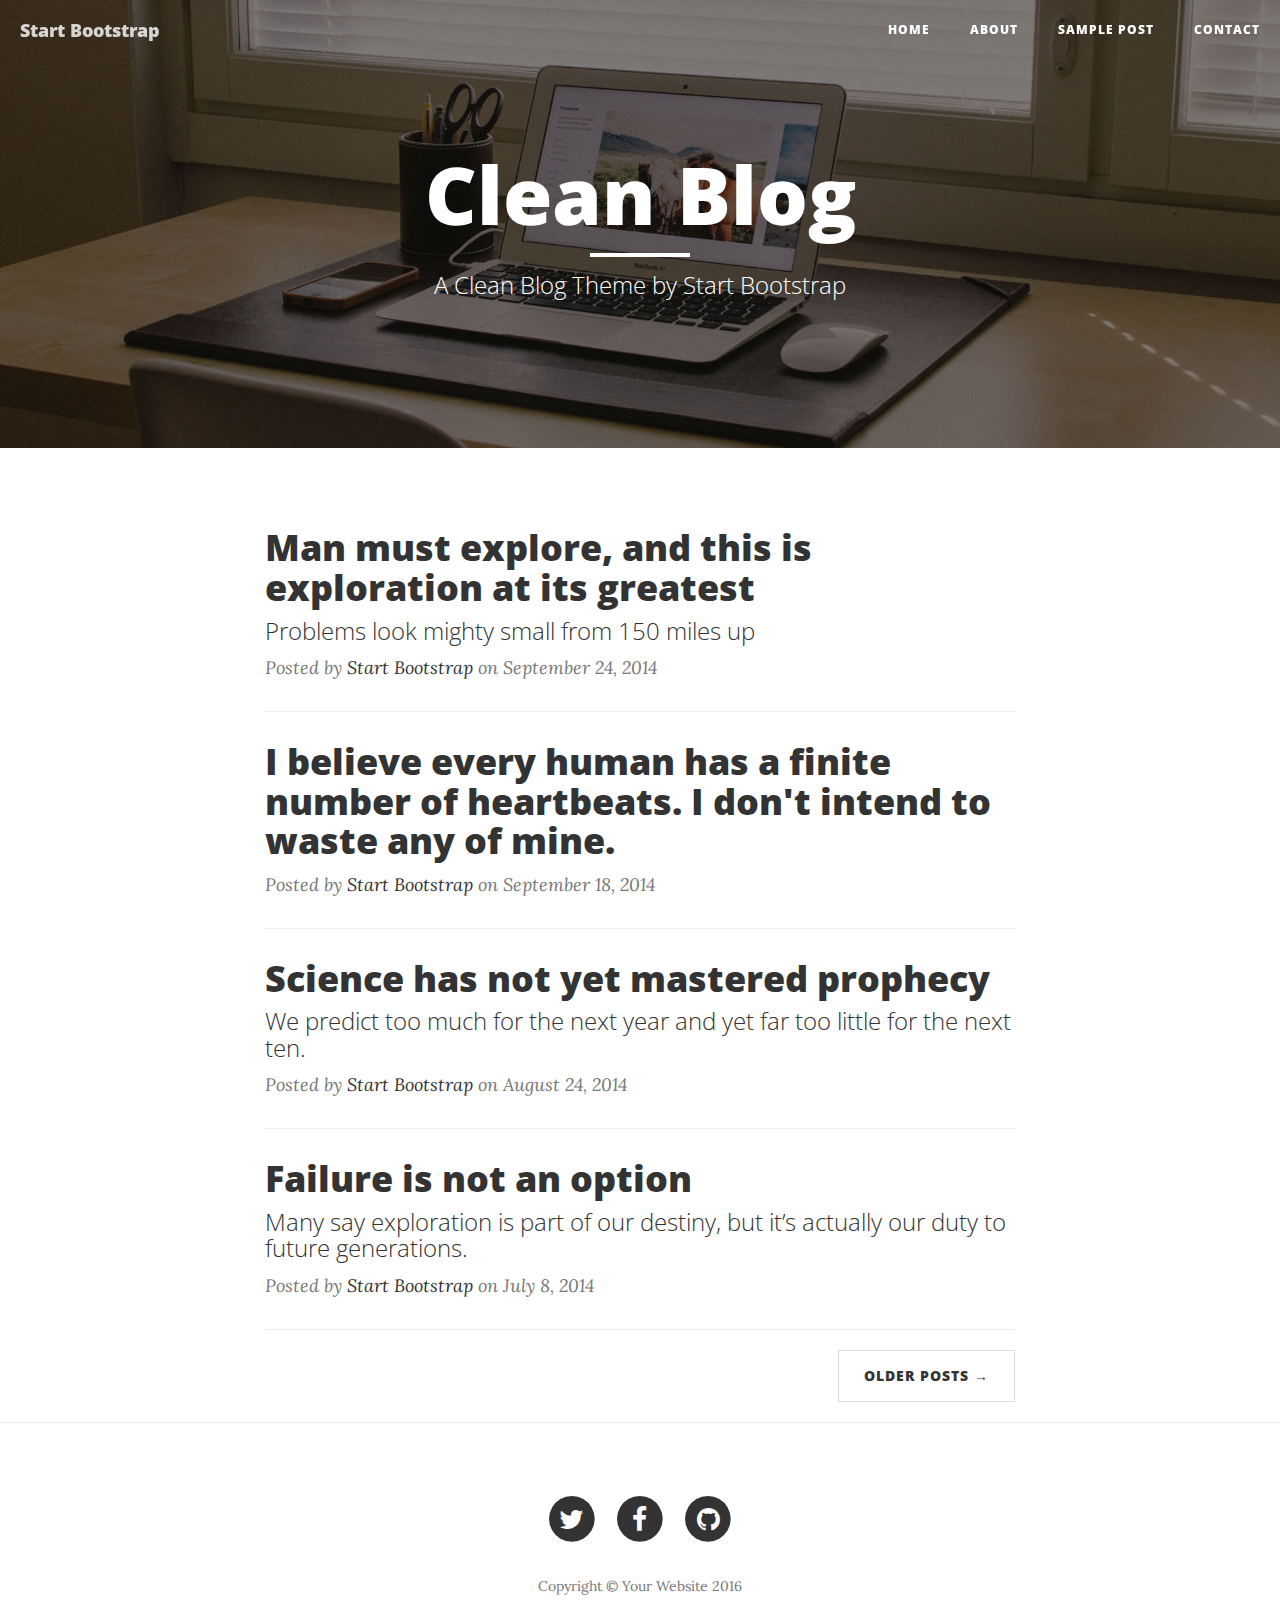
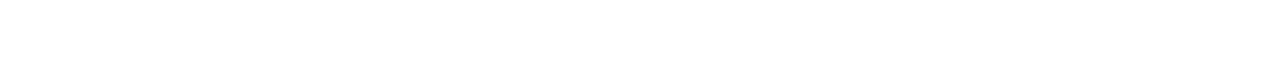
==== index.html @ 4ae61da8 "Template" ====
<!DOCTYPE html>
<html lang="en">

<head>

    <meta charset="utf-8">
    <meta http-equiv="X-UA-Compatible" content="IE=edge">
    <meta name="viewport" content="width=device-width, initial-scale=1">
    <meta name="description" content="">
    <meta name="author" content="">

    <title>Clean Blog</title>

    <!-- Bootstrap Core CSS -->
    <link href="vendor/bootstrap/css/bootstrap.min.css" rel="stylesheet">

    <!-- Theme CSS -->
    <link href="css/clean-blog.min.css" rel="stylesheet">

    <!-- Custom Fonts -->
    <link href="vendor/font-awesome/css/font-awesome.min.css" rel="stylesheet" type="text/css">
    <link href='https://fonts.googleapis.com/css?family=Lora:400,700,400italic,700italic' rel='stylesheet' type='text/css'>
    <link href='https://fonts.googleapis.com/css?family=Open+Sans:300italic,400italic,600italic,700italic,800italic,400,300,600,700,800' rel='stylesheet' type='text/css'>

    <!-- HTML5 Shim and Respond.js IE8 support of HTML5 elements and media queries -->
    <!-- WARNING: Respond.js doesn't work if you view the page via file:// -->
    <!--[if lt IE 9]>
        <script src="https://oss.maxcdn.com/libs/html5shiv/3.7.0/html5shiv.js"></script>
        <script src="https://oss.maxcdn.com/libs/respond.js/1.4.2/respond.min.js"></script>
    <![endif]-->

</head>

<body>

    <!-- Navigation -->
    <nav class="navbar navbar-default navbar-custom navbar-fixed-top">
        <div class="container-fluid">
            <!-- Brand and toggle get grouped for better mobile display -->
            <div class="navbar-header page-scroll">
                <button type="button" class="navbar-toggle" data-toggle="collapse" data-target="#bs-example-navbar-collapse-1">
                    <span class="sr-only">Toggle navigation</span>
                    Menu <i class="fa fa-bars"></i>
                </button>
                <a class="navbar-brand" href="index.html">Start Bootstrap</a>
            </div>

            <!-- Collect the nav links, forms, and other content for toggling -->
            <div class="collapse navbar-collapse" id="bs-example-navbar-collapse-1">
                <ul class="nav navbar-nav navbar-right">
                    <li>
                        <a href="index.html">Home</a>
                    </li>
                    <li>
                        <a href="about.html">About</a>
                    </li>
                    <li>
                        <a href="post.html">Sample Post</a>
                    </li>
                    <li>
                        <a href="contact.html">Contact</a>
                    </li>
                </ul>
            </div>
            <!-- /.navbar-collapse -->
        </div>
        <!-- /.container -->
    </nav>

    <!-- Page Header -->
    <!-- Set your background image for this header on the line below. -->
    <header class="intro-header" style="background-image: url('img/home-bg.jpg')">
        <div class="container">
            <div class="row">
                <div class="col-lg-8 col-lg-offset-2 col-md-10 col-md-offset-1">
                    <div class="site-heading">
                        <h1>Clean Blog</h1>
                        <hr class="small">
                        <span class="subheading">A Clean Blog Theme by Start Bootstrap</span>
                    </div>
                </div>
            </div>
        </div>
    </header>

    <!-- Main Content -->
    <div class="container">
        <div class="row">
            <div class="col-lg-8 col-lg-offset-2 col-md-10 col-md-offset-1">
                <div class="post-preview">
                    <a href="post.html">
                        <h2 class="post-title">
                            Man must explore, and this is exploration at its greatest
                        </h2>
                        <h3 class="post-subtitle">
                            Problems look mighty small from 150 miles up
                        </h3>
                    </a>
                    <p class="post-meta">Posted by <a href="#">Start Bootstrap</a> on September 24, 2014</p>
                </div>
                <hr>
                <div class="post-preview">
                    <a href="post.html">
                        <h2 class="post-title">
                            I believe every human has a finite number of heartbeats. I don't intend to waste any of mine.
                        </h2>
                    </a>
                    <p class="post-meta">Posted by <a href="#">Start Bootstrap</a> on September 18, 2014</p>
                </div>
                <hr>
                <div class="post-preview">
                    <a href="post.html">
                        <h2 class="post-title">
                            Science has not yet mastered prophecy
                        </h2>
                        <h3 class="post-subtitle">
                            We predict too much for the next year and yet far too little for the next ten.
                        </h3>
                    </a>
                    <p class="post-meta">Posted by <a href="#">Start Bootstrap</a> on August 24, 2014</p>
                </div>
                <hr>
                <div class="post-preview">
                    <a href="post.html">
                        <h2 class="post-title">
                            Failure is not an option
                        </h2>
                        <h3 class="post-subtitle">
                            Many say exploration is part of our destiny, but it’s actually our duty to future generations.
                        </h3>
                    </a>
                    <p class="post-meta">Posted by <a href="#">Start Bootstrap</a> on July 8, 2014</p>
                </div>
                <hr>
                <!-- Pager -->
                <ul class="pager">
                    <li class="next">
                        <a href="#">Older Posts &rarr;</a>
                    </li>
                </ul>
            </div>
        </div>
    </div>

    <hr>

    <!-- Footer -->
    <footer>
        <div class="container">
            <div class="row">
                <div class="col-lg-8 col-lg-offset-2 col-md-10 col-md-offset-1">
                    <ul class="list-inline text-center">
                        <li>
                            <a href="#">
                                <span class="fa-stack fa-lg">
                                    <i class="fa fa-circle fa-stack-2x"></i>
                                    <i class="fa fa-twitter fa-stack-1x fa-inverse"></i>
                                </span>
                            </a>
                        </li>
                        <li>
                            <a href="#">
                                <span class="fa-stack fa-lg">
                                    <i class="fa fa-circle fa-stack-2x"></i>
                                    <i class="fa fa-facebook fa-stack-1x fa-inverse"></i>
                                </span>
                            </a>
                        </li>
                        <li>
                            <a href="#">
                                <span class="fa-stack fa-lg">
                                    <i class="fa fa-circle fa-stack-2x"></i>
                                    <i class="fa fa-github fa-stack-1x fa-inverse"></i>
                                </span>
                            </a>
                        </li>
                    </ul>
                    <p class="copyright text-muted">Copyright &copy; Your Website 2016</p>
                </div>
            </div>
        </div>
    </footer>

    <!-- jQuery -->
    <script src="vendor/jquery/jquery.min.js"></script>

    <!-- Bootstrap Core JavaScript -->
    <script src="vendor/bootstrap/js/bootstrap.min.js"></script>

    <!-- Contact Form JavaScript -->
    <script src="js/jqBootstrapValidation.js"></script>
    <script src="js/contact_me.js"></script>

    <!-- Theme JavaScript -->
    <script src="js/clean-blog.min.js"></script>

</body>

</html>
---- css/clean-blog.min.css ----
/*!
 * Start Bootstrap - Clean Blog v3.3.7+1 (http://startbootstrap.com/template-overviews/clean-blog)
 * Copyright 2013-2016 Start Bootstrap
 * Licensed under MIT (https://github.com/BlackrockDigital/startbootstrap/blob/gh-pages/LICENSE)
 */a,body{color:#333}.navbar-custom .nav li a,.navbar-custom .navbar-brand,h1,h2,h3,h4,h5,h6{font-weight:800}.caption,.intro-header .page-heading,.intro-header .site-heading,footer .copyright{text-align:center}body{font-family:Lora,'Times New Roman',serif;font-size:20px;-webkit-tap-highlight-color:#0085A1}.intro-header .page-heading .subheading,.intro-header .post-heading .subheading,.intro-header .site-heading .subheading,.navbar-custom,h1,h2,h3,h4,h5,h6{font-family:'Open Sans','Helvetica Neue',Helvetica,Arial,sans-serif}p{line-height:1.5;margin:30px 0}p a{text-decoration:underline}a:focus,a:hover{color:#0085A1}a img:focus,a img:hover{cursor:zoom-in}blockquote{color:#777;font-style:italic}hr.small{max-width:100px;margin:15px auto;border-width:4px;border-color:#fff}.navbar-custom{position:absolute;top:0;left:0;width:100%;z-index:3}.navbar-custom .navbar-header .navbar-toggle{color:#777;font-weight:800;text-transform:uppercase;font-size:12px}.navbar-custom .nav li a{text-transform:uppercase;font-size:12px;letter-spacing:1px}@media only screen and (min-width:768px){.navbar-custom{background:0 0;border-bottom:1px solid transparent}.navbar-custom .navbar-brand{color:#fff;padding:20px}.navbar-custom .navbar-brand:focus,.navbar-custom .navbar-brand:hover{color:rgba(255,255,255,.8)}.navbar-custom .nav li a{color:#fff;padding:20px}.navbar-custom .nav li a:focus,.navbar-custom .nav li a:hover{color:rgba(255,255,255,.8)}}@media only screen and (min-width:1170px){.navbar-custom{-webkit-transition:background-color .3s;-moz-transition:background-color .3s;transition:background-color .3s;-webkit-transform:translate3d(0,0,0);-moz-transform:translate3d(0,0,0);-ms-transform:translate3d(0,0,0);-o-transform:translate3d(0,0,0);transform:translate3d(0,0,0);-webkit-backface-visibility:hidden;backface-visibility:hidden}.navbar-custom.is-fixed{position:fixed;top:-61px;background-color:rgba(255,255,255,.9);border-bottom:1px solid #f2f2f2;-webkit-transition:-webkit-transform .3s;-moz-transition:-moz-transform .3s;transition:transform .3s}.navbar-custom.is-fixed .navbar-brand{color:#333}.navbar-custom.is-fixed .navbar-brand:focus,.navbar-custom.is-fixed .navbar-brand:hover{color:#0085A1}.navbar-custom.is-fixed .nav li a{color:#333}.navbar-custom.is-fixed .nav li a:focus,.navbar-custom.is-fixed .nav li a:hover{color:#0085A1}.navbar-custom.is-visible{-webkit-transform:translate3d(0,100%,0);-moz-transform:translate3d(0,100%,0);-ms-transform:translate3d(0,100%,0);-o-transform:translate3d(0,100%,0);transform:translate3d(0,100%,0)}}.intro-header{background:center center no-repeat;-webkit-background-size:cover;-moz-background-size:cover;background-size:cover;-o-background-size:cover;margin-bottom:50px}.intro-header .page-heading,.intro-header .post-heading,.intro-header .site-heading{padding:100px 0 50px;color:#fff}.intro-header .page-heading h1,.intro-header .site-heading h1{margin-top:0;font-size:50px}.intro-header .page-heading .subheading,.intro-header .site-heading .subheading{font-size:24px;line-height:1.1;display:block;font-weight:300;margin:10px 0 0}@media only screen and (min-width:768px){.intro-header .page-heading,.intro-header .post-heading,.intro-header .site-heading{padding:150px 0}.intro-header .page-heading h1,.intro-header .site-heading h1{font-size:80px}}.intro-header .post-heading h1{font-size:35px}.intro-header .post-heading .meta,.intro-header .post-heading .subheading{line-height:1.1;display:block}.intro-header .post-heading .subheading{font-size:24px;margin:10px 0 30px;font-weight:600}.intro-header .post-heading .meta{font-family:Lora,'Times New Roman',serif;font-style:italic;font-weight:300;font-size:20px}.intro-header .post-heading .meta a{color:#fff}@media only screen and (min-width:768px){.intro-header .post-heading h1{font-size:55px}.intro-header .post-heading .subheading{font-size:30px}}.post-preview>a{color:#333}.post-preview>a:focus,.post-preview>a:hover{text-decoration:none;color:#0085A1}.post-preview>a>.post-title{font-size:30px;margin-top:30px;margin-bottom:10px}.post-preview>a>.post-subtitle{margin:0 0 10px;font-weight:300}.post-preview>.post-meta{color:#777;font-size:18px;font-style:italic;margin-top:0}.post-preview>.post-meta>a{text-decoration:none;color:#333}.post-preview>.post-meta>a:focus,.post-preview>.post-meta>a:hover{color:#0085A1;text-decoration:underline}@media only screen and (min-width:768px){.post-preview>a>.post-title{font-size:36px}}.section-heading{font-size:36px;margin-top:60px;font-weight:700}.btn,.pager li>a,.pager li>span{font-family:'Open Sans','Helvetica Neue',Helvetica,Arial,sans-serif;text-transform:uppercase;font-weight:800;letter-spacing:1px}.caption{font-size:14px;padding:10px;font-style:italic;margin:0;display:block;border-bottom-right-radius:5px;border-bottom-left-radius:5px}footer{padding:50px 0 65px}footer .list-inline{margin:0;padding:0}footer .copyright{font-size:14px;margin-bottom:0}.floating-label-form-group{font-size:14px;position:relative;margin-bottom:0;padding-bottom:.5em;border-bottom:1px solid #eee}.floating-label-form-group input,.floating-label-form-group textarea{z-index:1;position:relative;padding-right:0;padding-left:0;border:none;border-radius:0;font-size:1.5em;background:0 0;box-shadow:none!important;resize:none}.floating-label-form-group label{display:block;z-index:0;position:relative;top:2em;margin:0;font-size:.85em;line-height:1.764705882em;vertical-align:middle;vertical-align:baseline;opacity:0;-webkit-transition:top .3s ease,opacity .3s ease;-moz-transition:top .3s ease,opacity .3s ease;-ms-transition:top .3s ease,opacity .3s ease;transition:top .3s ease,opacity .3s ease}.floating-label-form-group::not(:first-child){padding-left:14px;border-left:1px solid #eee}.floating-label-form-group-with-value label{top:0;opacity:1}.floating-label-form-group-with-focus label{color:#0085A1}form .row:first-child .floating-label-form-group{border-top:1px solid #eee}.btn{font-size:14px;border-radius:0;padding:15px 25px}.btn-lg{font-size:16px;padding:25px 35px}.btn-default:focus,.btn-default:hover{background-color:#0085A1;border:1px solid #0085A1;color:#fff}.pager{margin:20px 0 0}.pager li>a,.pager li>span{font-size:14px;padding:15px 25px;background-color:#fff;border-radius:0}.pager li>a:focus,.pager li>a:hover{color:#fff;background-color:#0085A1;border:1px solid #0085A1}.pager .disabled>a,.pager .disabled>a:focus,.pager .disabled>a:hover,.pager .disabled>span{color:#777;background-color:#333;cursor:not-allowed}::-moz-selection{color:#fff;text-shadow:none;background:#0085A1}::selection{color:#fff;text-shadow:none;background:#0085A1}img::selection{color:#fff;background:0 0}img::-moz-selection{color:#fff;background:0 0}
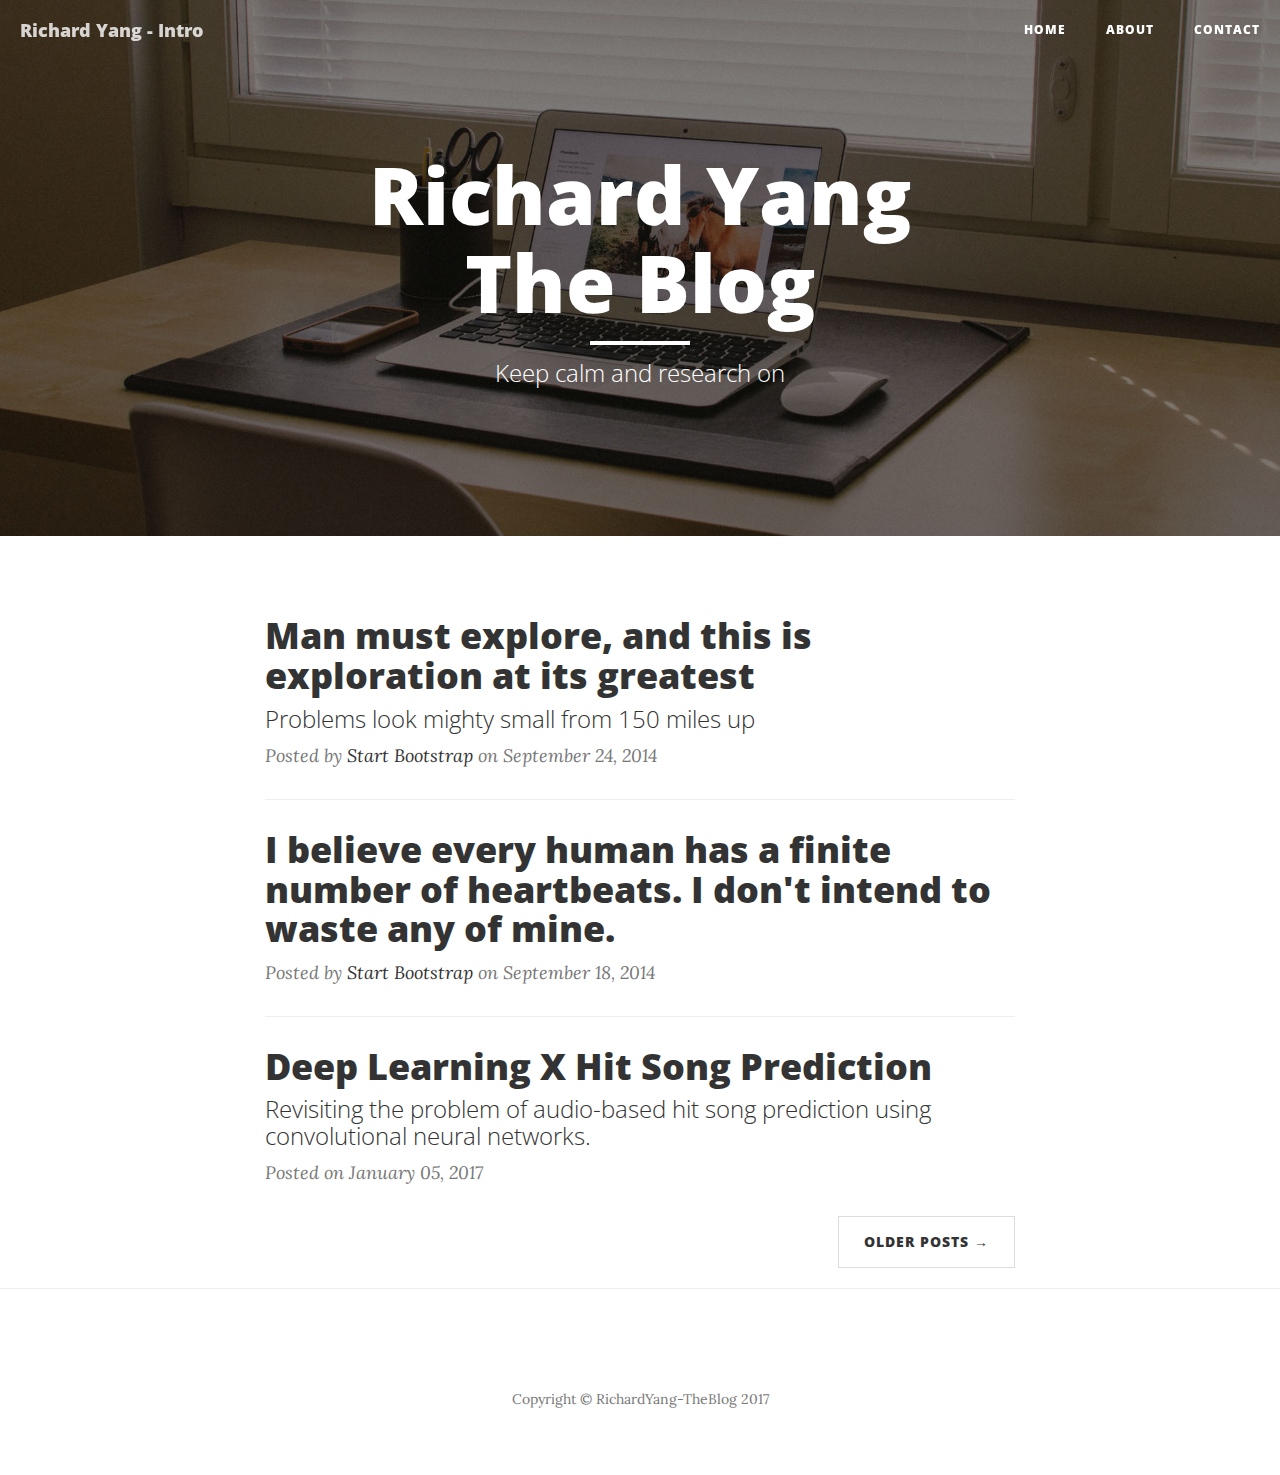
==== commit b7ad85c8: "Day1" ====
--- a/index.html
+++ b/index.html
@@ -9,7 +9,7 @@
     <meta name="description" content="">
     <meta name="author" content="">
 
-    <title>Clean Blog</title>
+    <title>RichardYang - The Blog</title>
 
     <!-- Bootstrap Core CSS -->
     <link href="vendor/bootstrap/css/bootstrap.min.css" rel="stylesheet">
@@ -42,7 +42,7 @@
                     <span class="sr-only">Toggle navigation</span>
                     Menu <i class="fa fa-bars"></i>
                 </button>
-                <a class="navbar-brand" href="index.html">Start Bootstrap</a>
+                <a class="navbar-brand" href="https://richardyang40148.github.io">Richard Yang - Intro</a>
             </div>
 
             <!-- Collect the nav links, forms, and other content for toggling -->
@@ -54,9 +54,8 @@
                     <li>
                         <a href="about.html">About</a>
                     </li>
-                    <li>
-                        <a href="post.html">Sample Post</a>
-                    </li>
+                    
+
                     <li>
                         <a href="contact.html">Contact</a>
                     </li>
@@ -74,9 +73,9 @@
             <div class="row">
                 <div class="col-lg-8 col-lg-offset-2 col-md-10 col-md-offset-1">
                     <div class="site-heading">
-                        <h1>Clean Blog</h1>
+                        <h1>Richard Yang<br/> The Blog</h1>
                         <hr class="small">
-                        <span class="subheading">A Clean Blog Theme by Start Bootstrap</span>
+                        <span class="subheading">Keep calm and research on</span>
                     </div>
                 </div>
             </div>
@@ -109,29 +108,17 @@
                 </div>
                 <hr>
                 <div class="post-preview">
-                    <a href="post.html">
+                    <a href="post_hit.html">
                         <h2 class="post-title">
-                            Science has not yet mastered prophecy
+                            Deep Learning X Hit Song Prediction
                         </h2>
                         <h3 class="post-subtitle">
-                            We predict too much for the next year and yet far too little for the next ten.
+                            Revisiting the problem of audio-based hit song prediction using convolutional neural networks.
                         </h3>
                     </a>
-                    <p class="post-meta">Posted by <a href="#">Start Bootstrap</a> on August 24, 2014</p>
+                    <p class="post-meta">Posted on January 05, 2017</p>
                 </div>
-                <hr>
-                <div class="post-preview">
-                    <a href="post.html">
-                        <h2 class="post-title">
-                            Failure is not an option
-                        </h2>
-                        <h3 class="post-subtitle">
-                            Many say exploration is part of our destiny, but it’s actually our duty to future generations.
-                        </h3>
-                    </a>
-                    <p class="post-meta">Posted by <a href="#">Start Bootstrap</a> on July 8, 2014</p>
-                </div>
-                <hr>
+                
                 <!-- Pager -->
                 <ul class="pager">
                     <li class="next">
@@ -149,33 +136,8 @@
         <div class="container">
             <div class="row">
                 <div class="col-lg-8 col-lg-offset-2 col-md-10 col-md-offset-1">
-                    <ul class="list-inline text-center">
-                        <li>
-                            <a href="#">
-                                <span class="fa-stack fa-lg">
-                                    <i class="fa fa-circle fa-stack-2x"></i>
-                                    <i class="fa fa-twitter fa-stack-1x fa-inverse"></i>
-                                </span>
-                            </a>
-                        </li>
-                        <li>
-                            <a href="#">
-                                <span class="fa-stack fa-lg">
-                                    <i class="fa fa-circle fa-stack-2x"></i>
-                                    <i class="fa fa-facebook fa-stack-1x fa-inverse"></i>
-                                </span>
-                            </a>
-                        </li>
-                        <li>
-                            <a href="#">
-                                <span class="fa-stack fa-lg">
-                                    <i class="fa fa-circle fa-stack-2x"></i>
-                                    <i class="fa fa-github fa-stack-1x fa-inverse"></i>
-                                </span>
-                            </a>
-                        </li>
-                    </ul>
-                    <p class="copyright text-muted">Copyright &copy; Your Website 2016</p>
+                    
+                    <p class="copyright text-muted">Copyright &copy; RichardYang-TheBlog 2017</p>
                 </div>
             </div>
         </div>
--- a/css/clean-blog.min.css
+++ b/css/clean-blog.min.css
@@ -2,4 +2,4 @@
  * Start Bootstrap - Clean Blog v3.3.7+1 (http://startbootstrap.com/template-overviews/clean-blog)
  * Copyright 2013-2016 Start Bootstrap
  * Licensed under MIT (https://github.com/BlackrockDigital/startbootstrap/blob/gh-pages/LICENSE)
- */a,body{color:#333}.navbar-custom .nav li a,.navbar-custom .navbar-brand,h1,h2,h3,h4,h5,h6{font-weight:800}.caption,.intro-header .page-heading,.intro-header .site-heading,footer .copyright{text-align:center}body{font-family:Lora,'Times New Roman',serif;font-size:20px;-webkit-tap-highlight-color:#0085A1}.intro-header .page-heading .subheading,.intro-header .post-heading .subheading,.intro-header .site-heading .subheading,.navbar-custom,h1,h2,h3,h4,h5,h6{font-family:'Open Sans','Helvetica Neue',Helvetica,Arial,sans-serif}p{line-height:1.5;margin:30px 0}p a{text-decoration:underline}a:focus,a:hover{color:#0085A1}a img:focus,a img:hover{cursor:zoom-in}blockquote{color:#777;font-style:italic}hr.small{max-width:100px;margin:15px auto;border-width:4px;border-color:#fff}.navbar-custom{position:absolute;top:0;left:0;width:100%;z-index:3}.navbar-custom .navbar-header .navbar-toggle{color:#777;font-weight:800;text-transform:uppercase;font-size:12px}.navbar-custom .nav li a{text-transform:uppercase;font-size:12px;letter-spacing:1px}@media only screen and (min-width:768px){.navbar-custom{background:0 0;border-bottom:1px solid transparent}.navbar-custom .navbar-brand{color:#fff;padding:20px}.navbar-custom .navbar-brand:focus,.navbar-custom .navbar-brand:hover{color:rgba(255,255,255,.8)}.navbar-custom .nav li a{color:#fff;padding:20px}.navbar-custom .nav li a:focus,.navbar-custom .nav li a:hover{color:rgba(255,255,255,.8)}}@media only screen and (min-width:1170px){.navbar-custom{-webkit-transition:background-color .3s;-moz-transition:background-color .3s;transition:background-color .3s;-webkit-transform:translate3d(0,0,0);-moz-transform:translate3d(0,0,0);-ms-transform:translate3d(0,0,0);-o-transform:translate3d(0,0,0);transform:translate3d(0,0,0);-webkit-backface-visibility:hidden;backface-visibility:hidden}.navbar-custom.is-fixed{position:fixed;top:-61px;background-color:rgba(255,255,255,.9);border-bottom:1px solid #f2f2f2;-webkit-transition:-webkit-transform .3s;-moz-transition:-moz-transform .3s;transition:transform .3s}.navbar-custom.is-fixed .navbar-brand{color:#333}.navbar-custom.is-fixed .navbar-brand:focus,.navbar-custom.is-fixed .navbar-brand:hover{color:#0085A1}.navbar-custom.is-fixed .nav li a{color:#333}.navbar-custom.is-fixed .nav li a:focus,.navbar-custom.is-fixed .nav li a:hover{color:#0085A1}.navbar-custom.is-visible{-webkit-transform:translate3d(0,100%,0);-moz-transform:translate3d(0,100%,0);-ms-transform:translate3d(0,100%,0);-o-transform:translate3d(0,100%,0);transform:translate3d(0,100%,0)}}.intro-header{background:center center no-repeat;-webkit-background-size:cover;-moz-background-size:cover;background-size:cover;-o-background-size:cover;margin-bottom:50px}.intro-header .page-heading,.intro-header .post-heading,.intro-header .site-heading{padding:100px 0 50px;color:#fff}.intro-header .page-heading h1,.intro-header .site-heading h1{margin-top:0;font-size:50px}.intro-header .page-heading .subheading,.intro-header .site-heading .subheading{font-size:24px;line-height:1.1;display:block;font-weight:300;margin:10px 0 0}@media only screen and (min-width:768px){.intro-header .page-heading,.intro-header .post-heading,.intro-header .site-heading{padding:150px 0}.intro-header .page-heading h1,.intro-header .site-heading h1{font-size:80px}}.intro-header .post-heading h1{font-size:35px}.intro-header .post-heading .meta,.intro-header .post-heading .subheading{line-height:1.1;display:block}.intro-header .post-heading .subheading{font-size:24px;margin:10px 0 30px;font-weight:600}.intro-header .post-heading .meta{font-family:Lora,'Times New Roman',serif;font-style:italic;font-weight:300;font-size:20px}.intro-header .post-heading .meta a{color:#fff}@media only screen and (min-width:768px){.intro-header .post-heading h1{font-size:55px}.intro-header .post-heading .subheading{font-size:30px}}.post-preview>a{color:#333}.post-preview>a:focus,.post-preview>a:hover{text-decoration:none;color:#0085A1}.post-preview>a>.post-title{font-size:30px;margin-top:30px;margin-bottom:10px}.post-preview>a>.post-subtitle{margin:0 0 10px;font-weight:300}.post-preview>.post-meta{color:#777;font-size:18px;font-style:italic;margin-top:0}.post-preview>.post-meta>a{text-decoration:none;color:#333}.post-preview>.post-meta>a:focus,.post-preview>.post-meta>a:hover{color:#0085A1;text-decoration:underline}@media only screen and (min-width:768px){.post-preview>a>.post-title{font-size:36px}}.section-heading{font-size:36px;margin-top:60px;font-weight:700}.btn,.pager li>a,.pager li>span{font-family:'Open Sans','Helvetica Neue',Helvetica,Arial,sans-serif;text-transform:uppercase;font-weight:800;letter-spacing:1px}.caption{font-size:14px;padding:10px;font-style:italic;margin:0;display:block;border-bottom-right-radius:5px;border-bottom-left-radius:5px}footer{padding:50px 0 65px}footer .list-inline{margin:0;padding:0}footer .copyright{font-size:14px;margin-bottom:0}.floating-label-form-group{font-size:14px;position:relative;margin-bottom:0;padding-bottom:.5em;border-bottom:1px solid #eee}.floating-label-form-group input,.floating-label-form-group textarea{z-index:1;position:relative;padding-right:0;padding-left:0;border:none;border-radius:0;font-size:1.5em;background:0 0;box-shadow:none!important;resize:none}.floating-label-form-group label{display:block;z-index:0;position:relative;top:2em;margin:0;font-size:.85em;line-height:1.764705882em;vertical-align:middle;vertical-align:baseline;opacity:0;-webkit-transition:top .3s ease,opacity .3s ease;-moz-transition:top .3s ease,opacity .3s ease;-ms-transition:top .3s ease,opacity .3s ease;transition:top .3s ease,opacity .3s ease}.floating-label-form-group::not(:first-child){padding-left:14px;border-left:1px solid #eee}.floating-label-form-group-with-value label{top:0;opacity:1}.floating-label-form-group-with-focus label{color:#0085A1}form .row:first-child .floating-label-form-group{border-top:1px solid #eee}.btn{font-size:14px;border-radius:0;padding:15px 25px}.btn-lg{font-size:16px;padding:25px 35px}.btn-default:focus,.btn-default:hover{background-color:#0085A1;border:1px solid #0085A1;color:#fff}.pager{margin:20px 0 0}.pager li>a,.pager li>span{font-size:14px;padding:15px 25px;background-color:#fff;border-radius:0}.pager li>a:focus,.pager li>a:hover{color:#fff;background-color:#0085A1;border:1px solid #0085A1}.pager .disabled>a,.pager .disabled>a:focus,.pager .disabled>a:hover,.pager .disabled>span{color:#777;background-color:#333;cursor:not-allowed}::-moz-selection{color:#fff;text-shadow:none;background:#0085A1}::selection{color:#fff;text-shadow:none;background:#0085A1}img::selection{color:#fff;background:0 0}img::-moz-selection{color:#fff;background:0 0}+ */a,body{color:#333}.navbar-custom .nav li a,.navbar-custom .navbar-brand,h1,h2,h3,h4,h5,h6{font-weight:800}.caption,.intro-header .page-heading,.intro-header .site-heading,footer .copyright{text-align:center}body{font-family:Lora,'Times New Roman',serif;font-size:20px;-webkit-tap-highlight-color:#0085A1}.intro-header .page-heading .subheading,.intro-header .post-heading .subheading,.intro-header .site-heading .subheading,.navbar-custom,h1,h2,h3,h4,h5,h6{font-family:'Open Sans','Helvetica Neue',Helvetica,Arial,sans-serif}p{line-height:1.5;margin:30px 0}p a{text-decoration:underline}a:focus,a:hover{color:#0085A1}a img:focus,a img:hover{cursor:zoom-in}blockquote{color:#777;font-style:italic}hr.small{max-width:100px;margin:15px auto;border-width:4px;border-color:#fff}.navbar-custom{position:absolute;top:0;left:0;width:100%;z-index:3}.navbar-custom .navbar-header .navbar-toggle{color:#777;font-weight:800;text-transform:uppercase;font-size:12px}.navbar-custom .nav li a{text-transform:uppercase;font-size:12px;letter-spacing:1px}@media only screen and (min-width:768px){.navbar-custom{background:0 0;border-bottom:1px solid transparent}.navbar-custom .navbar-brand{color:#fed136;padding:20px}.navbar-custom .navbar-brand:focus,.navbar-custom .navbar-brand:hover{color:rgba(255,255,255,.8)}.navbar-custom .nav li a{color:#fff;padding:20px}.navbar-custom .nav li a:focus,.navbar-custom .nav li a:hover{color:rgba(255,255,255,.8)}}@media only screen and (min-width:1170px){.navbar-custom{-webkit-transition:background-color .3s;-moz-transition:background-color .3s;transition:background-color .3s;-webkit-transform:translate3d(0,0,0);-moz-transform:translate3d(0,0,0);-ms-transform:translate3d(0,0,0);-o-transform:translate3d(0,0,0);transform:translate3d(0,0,0);-webkit-backface-visibility:hidden;backface-visibility:hidden}.navbar-custom.is-fixed{position:fixed;top:-61px;background-color:rgba(255,255,255,.9);border-bottom:1px solid #f2f2f2;-webkit-transition:-webkit-transform .3s;-moz-transition:-moz-transform .3s;transition:transform .3s}.navbar-custom.is-fixed .navbar-brand{color:#333}.navbar-custom.is-fixed .navbar-brand:focus,.navbar-custom.is-fixed .navbar-brand:hover{color:#0085A1}.navbar-custom.is-fixed .nav li a{color:#333}.navbar-custom.is-fixed .nav li a:focus,.navbar-custom.is-fixed .nav li a:hover{color:#0085A1}.navbar-custom.is-visible{-webkit-transform:translate3d(0,100%,0);-moz-transform:translate3d(0,100%,0);-ms-transform:translate3d(0,100%,0);-o-transform:translate3d(0,100%,0);transform:translate3d(0,100%,0)}}.intro-header{background:center center no-repeat;-webkit-background-size:cover;-moz-background-size:cover;background-size:cover;-o-background-size:cover;margin-bottom:50px}.intro-header .page-heading,.intro-header .post-heading,.intro-header .site-heading{padding:100px 0 50px;color:#fff}.intro-header .page-heading h1,.intro-header .site-heading h1{margin-top:0;font-size:50px}.intro-header .page-heading .subheading,.intro-header .site-heading .subheading{font-size:24px;line-height:1.1;display:block;font-weight:300;margin:10px 0 0}@media only screen and (min-width:768px){.intro-header .page-heading,.intro-header .post-heading,.intro-header .site-heading{padding:150px 0}.intro-header .page-heading h1,.intro-header .site-heading h1{font-size:80px}}.intro-header .post-heading h1{font-size:35px}.intro-header .post-heading .meta,.intro-header .post-heading .subheading{line-height:1.1;display:block}.intro-header .post-heading .subheading{font-size:24px;margin:10px 0 30px;font-weight:600}.intro-header .post-heading .meta{font-family:Lora,'Times New Roman',serif;font-style:italic;font-weight:300;font-size:20px}.intro-header .post-heading .meta a{color:#fff}@media only screen and (min-width:768px){.intro-header .post-heading h1{font-size:55px}.intro-header .post-heading .subheading{font-size:30px}}.post-preview>a{color:#333}.post-preview>a:focus,.post-preview>a:hover{text-decoration:none;color:#0085A1}.post-preview>a>.post-title{font-size:30px;margin-top:30px;margin-bottom:10px}.post-preview>a>.post-subtitle{margin:0 0 10px;font-weight:300}.post-preview>.post-meta{color:#777;font-size:18px;font-style:italic;margin-top:0}.post-preview>.post-meta>a{text-decoration:none;color:#333}.post-preview>.post-meta>a:focus,.post-preview>.post-meta>a:hover{color:#0085A1;text-decoration:underline}@media only screen and (min-width:768px){.post-preview>a>.post-title{font-size:36px}}.section-heading{font-size:36px;margin-top:60px;font-weight:700}.btn,.pager li>a,.pager li>span{font-family:'Open Sans','Helvetica Neue',Helvetica,Arial,sans-serif;text-transform:uppercase;font-weight:800;letter-spacing:1px}.caption{font-size:14px;padding:10px;font-style:italic;margin:0;display:block;border-bottom-right-radius:5px;border-bottom-left-radius:5px}footer{padding:50px 0 65px}footer .list-inline{margin:0;padding:0}footer .copyright{font-size:14px;margin-bottom:0}.floating-label-form-group{font-size:14px;position:relative;margin-bottom:0;padding-bottom:.5em;border-bottom:1px solid #eee}.floating-label-form-group input,.floating-label-form-group textarea{z-index:1;position:relative;padding-right:0;padding-left:0;border:none;border-radius:0;font-size:1.5em;background:0 0;box-shadow:none!important;resize:none}.floating-label-form-group label{display:block;z-index:0;position:relative;top:2em;margin:0;font-size:.85em;line-height:1.764705882em;vertical-align:middle;vertical-align:baseline;opacity:0;-webkit-transition:top .3s ease,opacity .3s ease;-moz-transition:top .3s ease,opacity .3s ease;-ms-transition:top .3s ease,opacity .3s ease;transition:top .3s ease,opacity .3s ease}.floating-label-form-group::not(:first-child){padding-left:14px;border-left:1px solid #eee}.floating-label-form-group-with-value label{top:0;opacity:1}.floating-label-form-group-with-focus label{color:#0085A1}form .row:first-child .floating-label-form-group{border-top:1px solid #eee}.btn{font-size:14px;border-radius:0;padding:15px 25px}.btn-lg{font-size:16px;padding:25px 35px}.btn-default:focus,.btn-default:hover{background-color:#0085A1;border:1px solid #0085A1;color:#fff}.pager{margin:20px 0 0}.pager li>a,.pager li>span{font-size:14px;padding:15px 25px;background-color:#fff;border-radius:0}.pager li>a:focus,.pager li>a:hover{color:#fff;background-color:#0085A1;border:1px solid #0085A1}.pager .disabled>a,.pager .disabled>a:focus,.pager .disabled>a:hover,.pager .disabled>span{color:#777;background-color:#333;cursor:not-allowed}::-moz-selection{color:#fff;text-shadow:none;background:#0085A1}::selection{color:#fff;text-shadow:none;background:#0085A1}img::selection{color:#fff;background:0 0}img::-moz-selection{color:#fff;background:0 0}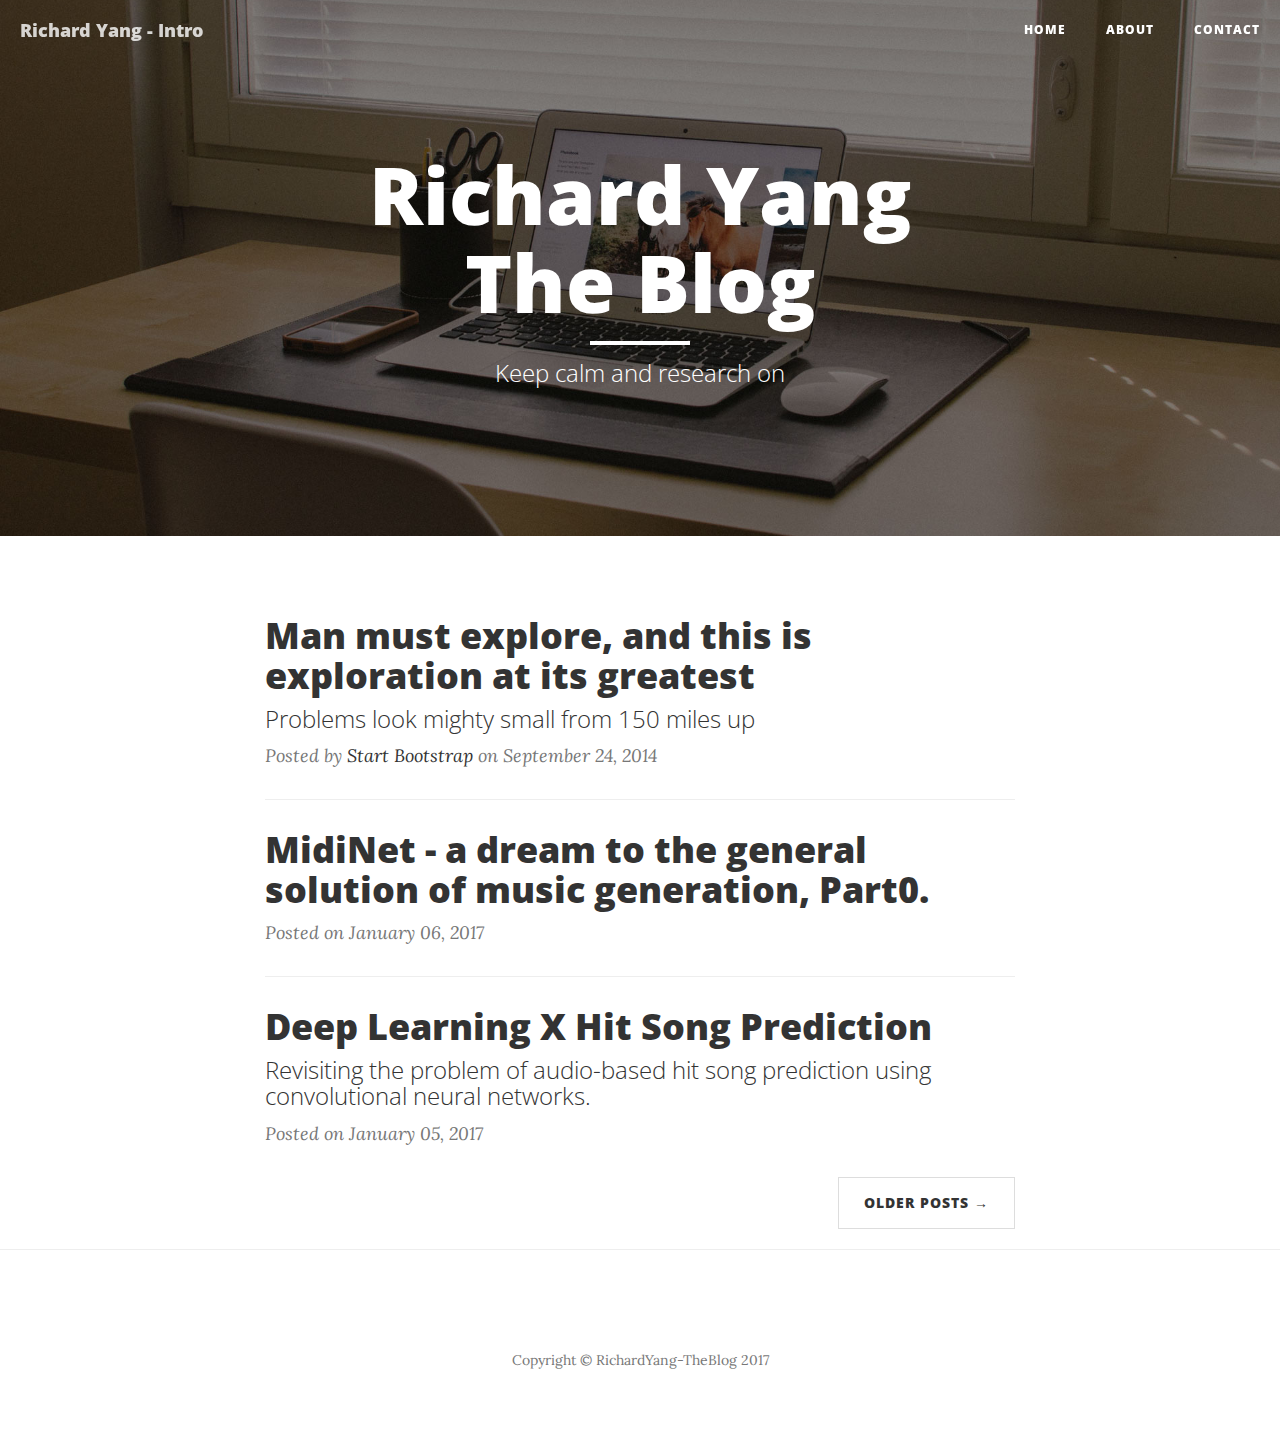
==== commit 5503a571: "Day4" ====
--- a/index.html
+++ b/index.html
@@ -99,12 +99,12 @@
                 </div>
                 <hr>
                 <div class="post-preview">
-                    <a href="post.html">
+                    <a href="post_midinet.html">
                         <h2 class="post-title">
-                            I believe every human has a finite number of heartbeats. I don't intend to waste any of mine.
+                            MidiNet - a dream to the general solution of music generation, Part0.
                         </h2>
                     </a>
-                    <p class="post-meta">Posted by <a href="#">Start Bootstrap</a> on September 18, 2014</p>
+                    <p class="post-meta">Posted on January 06, 2017</p>
                 </div>
                 <hr>
                 <div class="post-preview">
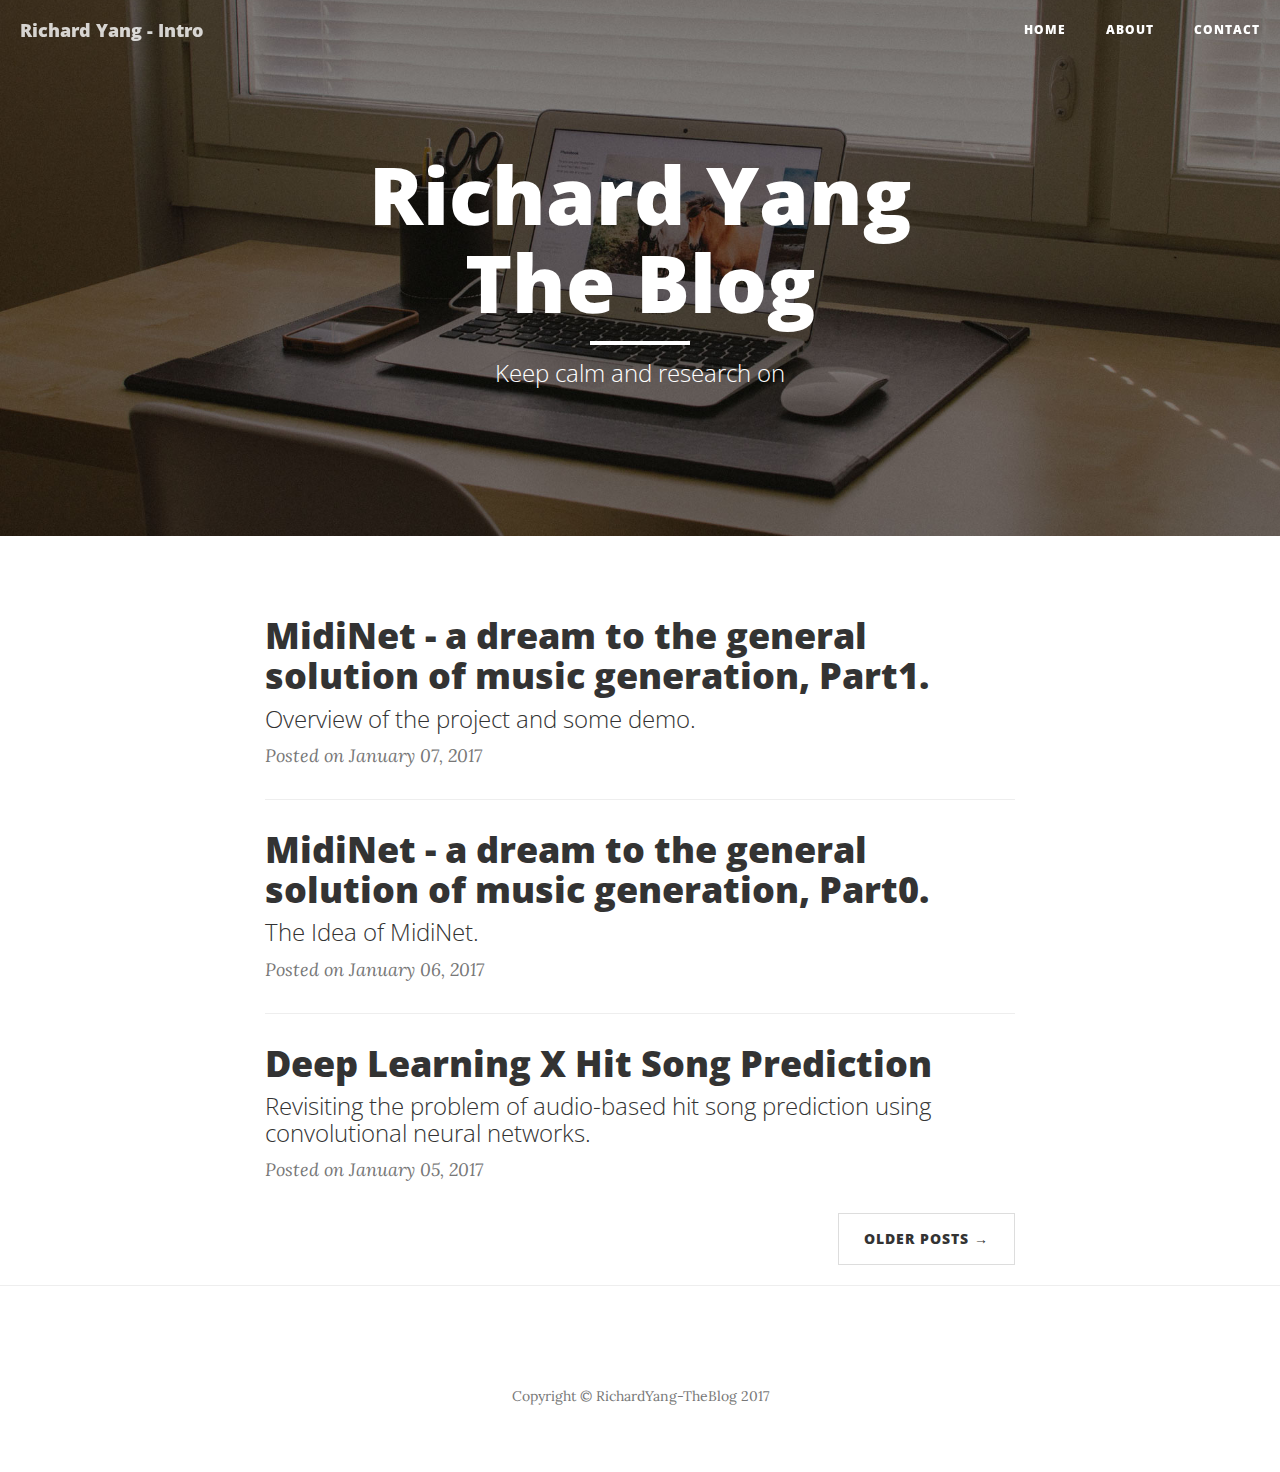
==== commit eaf9fc33: "1/7/2016" ====
--- a/index.html
+++ b/index.html
@@ -87,15 +87,15 @@
         <div class="row">
             <div class="col-lg-8 col-lg-offset-2 col-md-10 col-md-offset-1">
                 <div class="post-preview">
-                    <a href="post.html">
+                    <a href="post_midinet1.html">
                         <h2 class="post-title">
-                            Man must explore, and this is exploration at its greatest
+                            MidiNet - a dream to the general solution of music generation, Part1.
                         </h2>
                         <h3 class="post-subtitle">
-                            Problems look mighty small from 150 miles up
+                            Overview of the project and some demo.
                         </h3>
                     </a>
-                    <p class="post-meta">Posted by <a href="#">Start Bootstrap</a> on September 24, 2014</p>
+                    <p class="post-meta">Posted on January 07, 2017</p>
                 </div>
                 <hr>
                 <div class="post-preview">
@@ -103,6 +103,9 @@
                         <h2 class="post-title">
                             MidiNet - a dream to the general solution of music generation, Part0.
                         </h2>
+                        <h3 class="post-subtitle">
+                            The Idea of MidiNet.
+                        </h3>
                     </a>
                     <p class="post-meta">Posted on January 06, 2017</p>
                 </div>
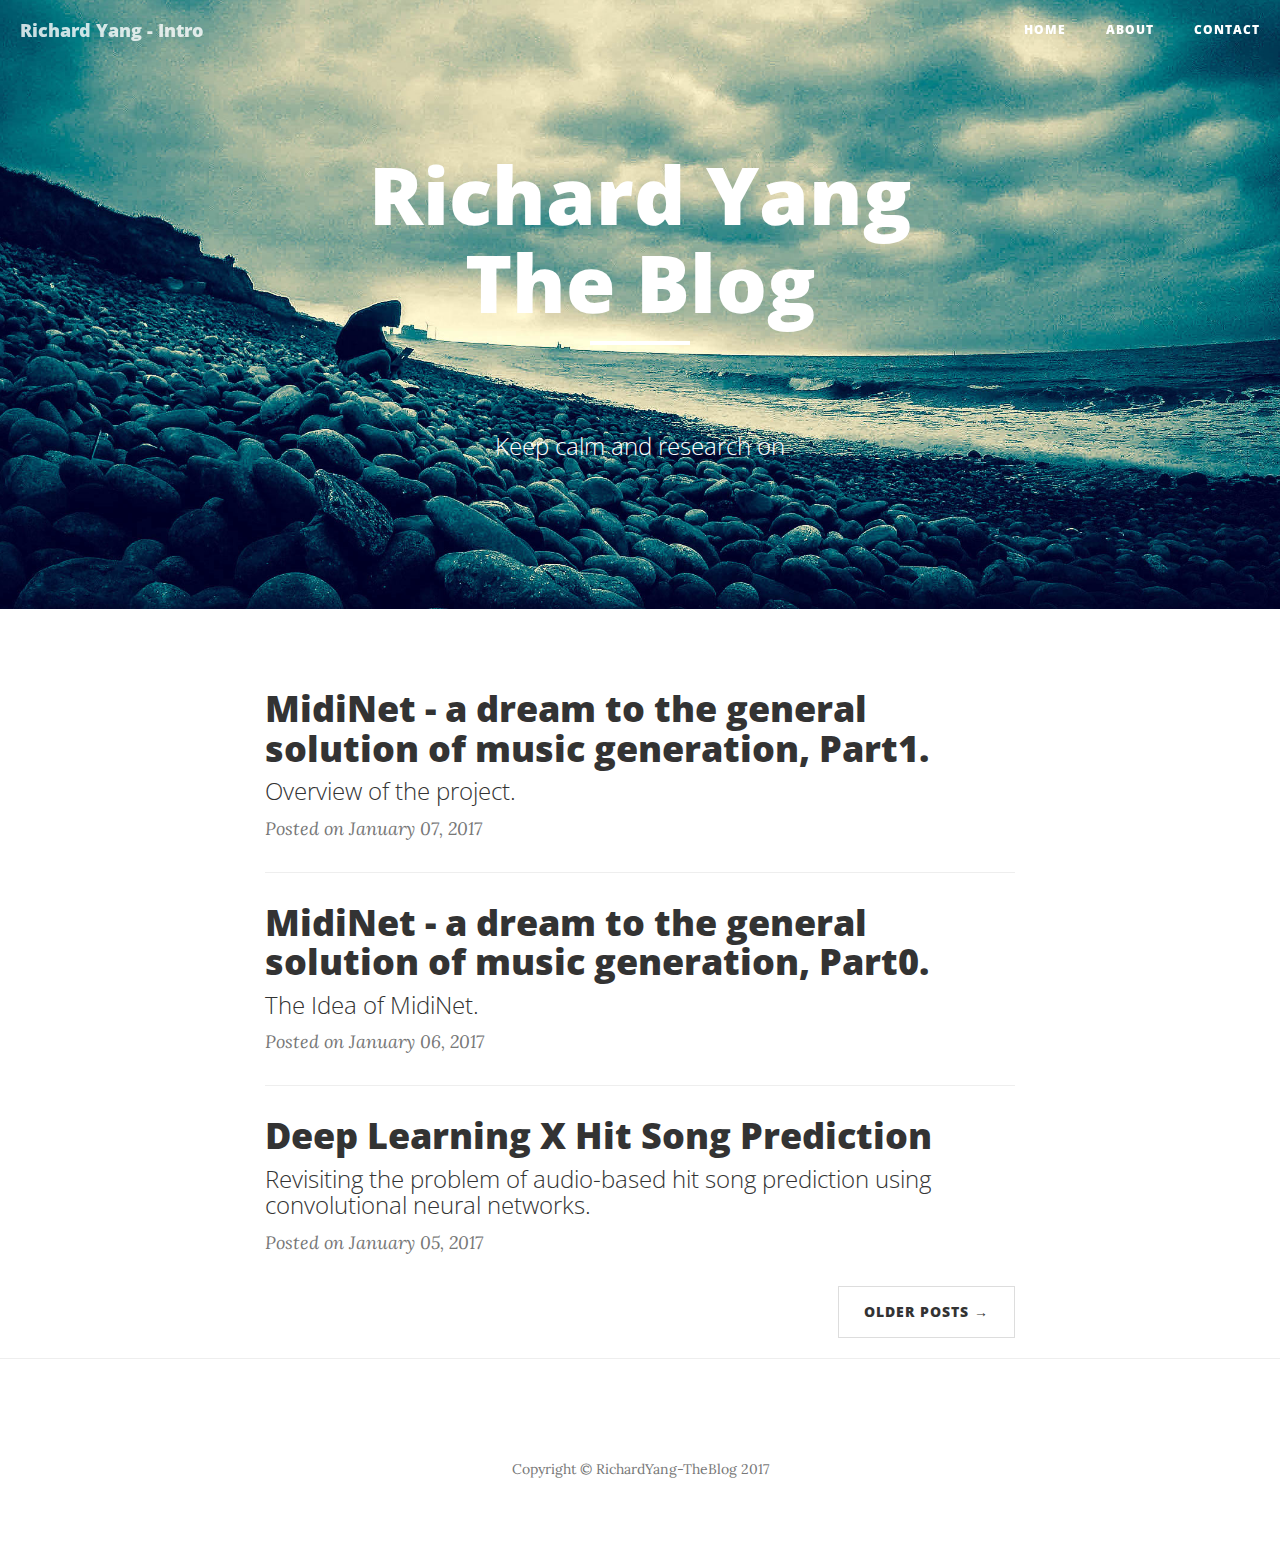
==== commit 1b6f51ce: "1/7/2017-2" ====
--- a/index.html
+++ b/index.html
@@ -75,7 +75,10 @@
                     <div class="site-heading">
                         <h1>Richard Yang<br/> The Blog</h1>
                         <hr class="small">
+                        <span class="subheading"></br></span>
+                        <span class="subheading"></br></span>
                         <span class="subheading">Keep calm and research on</span>
+                        
                     </div>
                 </div>
             </div>
@@ -92,7 +95,7 @@
                             MidiNet - a dream to the general solution of music generation, Part1.
                         </h2>
                         <h3 class="post-subtitle">
-                            Overview of the project and some demo.
+                            Overview of the project.
                         </h3>
                     </a>
                     <p class="post-meta">Posted on January 07, 2017</p>
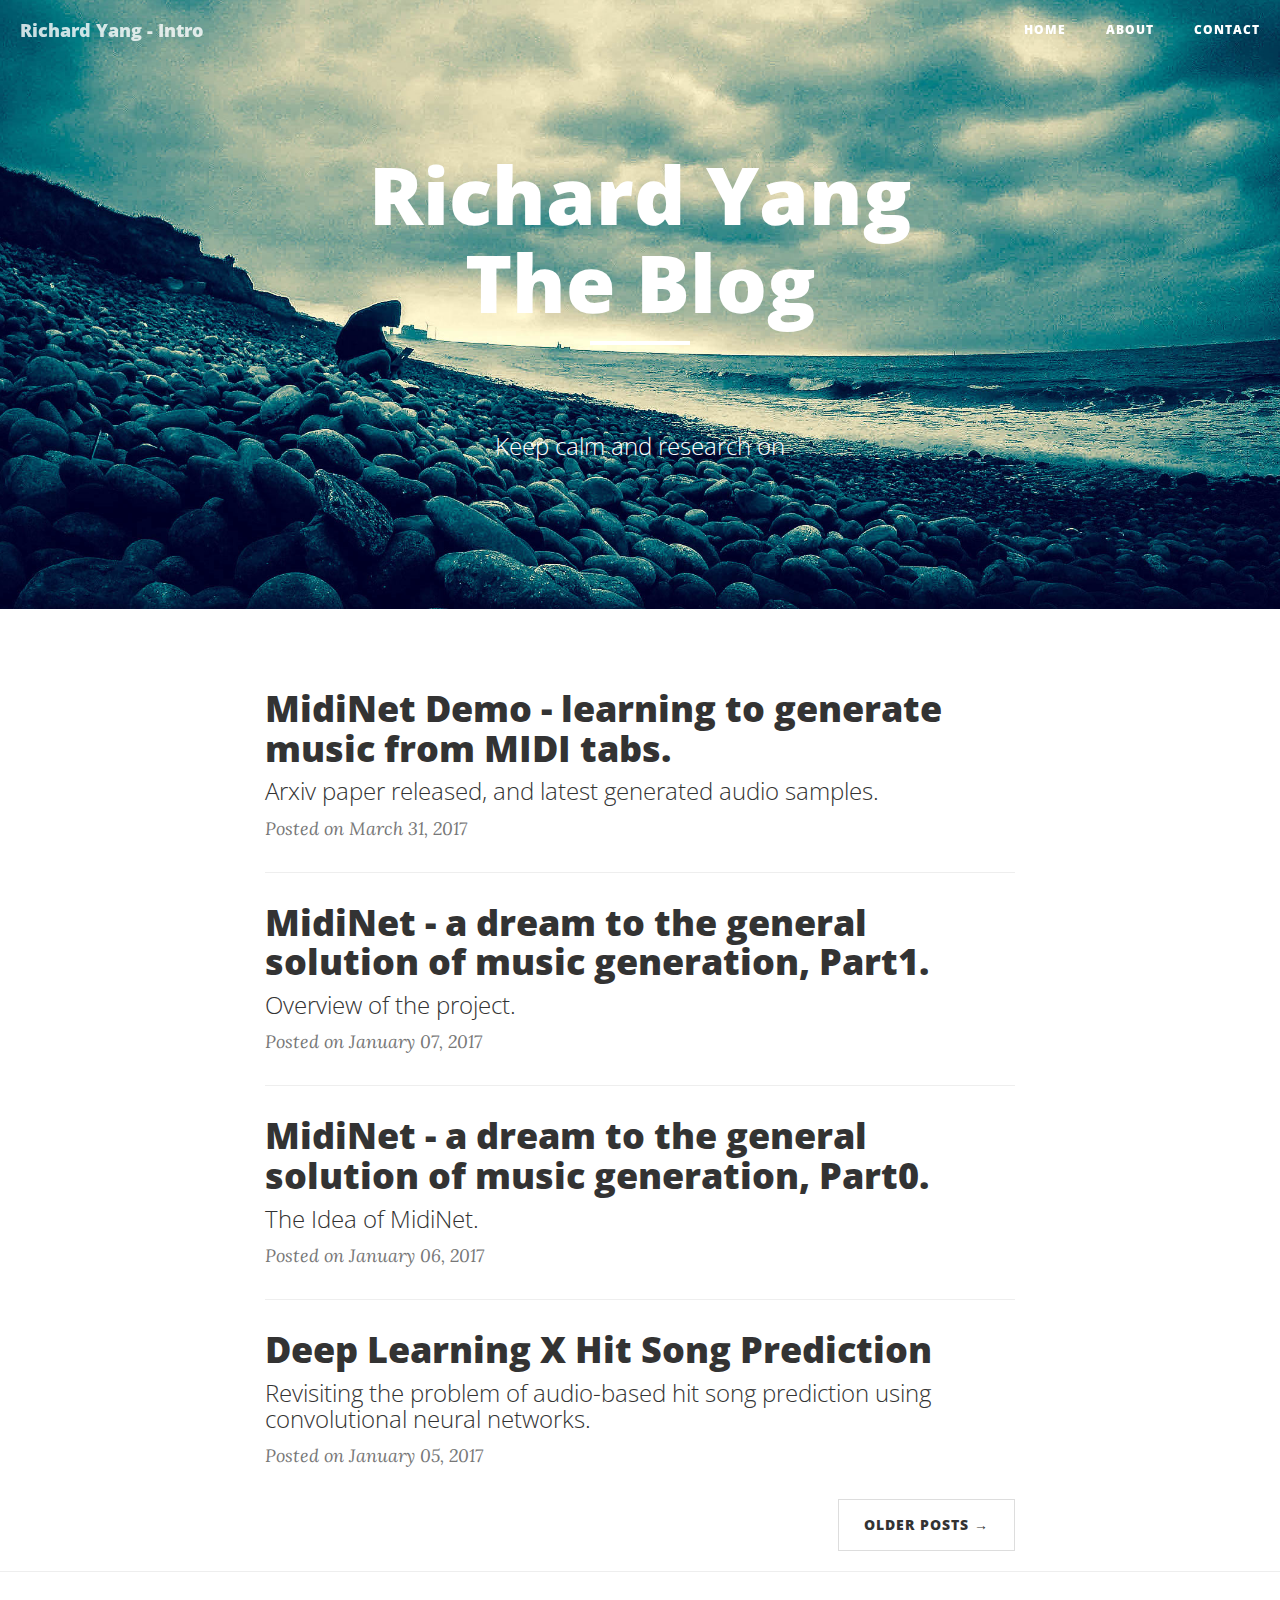
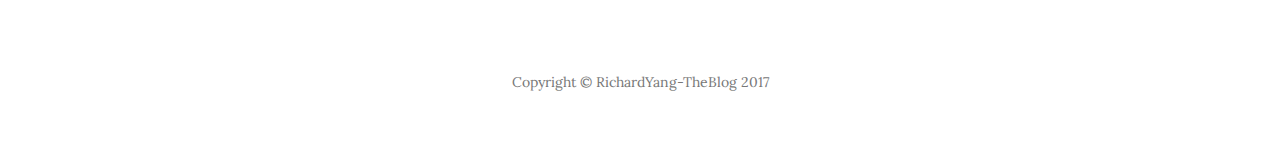
==== commit 8b099cb8: "index update" ====
--- a/index.html
+++ b/index.html
@@ -90,6 +90,18 @@
         <div class="row">
             <div class="col-lg-8 col-lg-offset-2 col-md-10 col-md-offset-1">
                 <div class="post-preview">
+                    <a href="midinet_arxiv_demo.html">
+                        <h2 class="post-title">
+                            MidiNet Demo - learning to generate music from MIDI tabs.
+                        </h2>
+                        <h3 class="post-subtitle">
+                            Arxiv paper released, and latest generated audio samples.
+                        </h3>
+                    </a>
+                    <p class="post-meta">Posted on March 31, 2017</p>
+                </div>
+                <hr>
+                <div class="post-preview">
                     <a href="post_midinet1.html">
                         <h2 class="post-title">
                             MidiNet - a dream to the general solution of music generation, Part1.
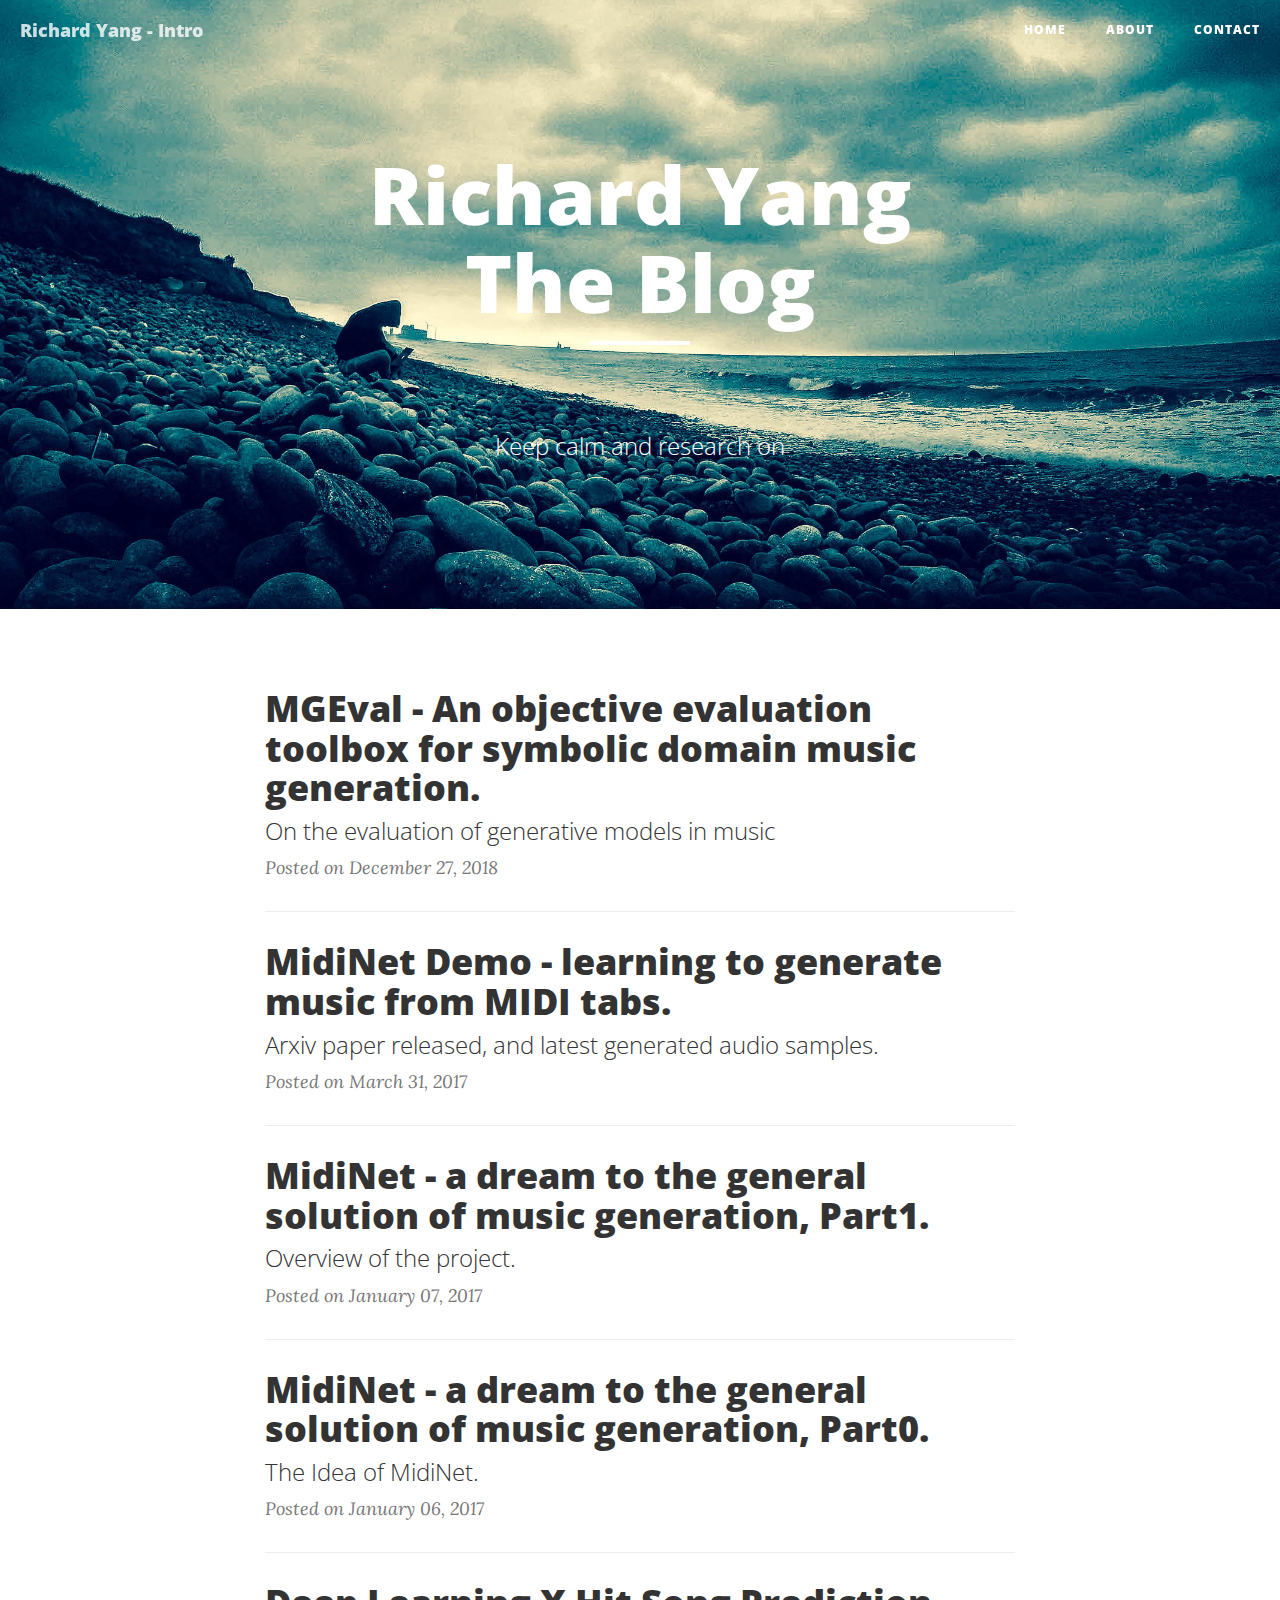
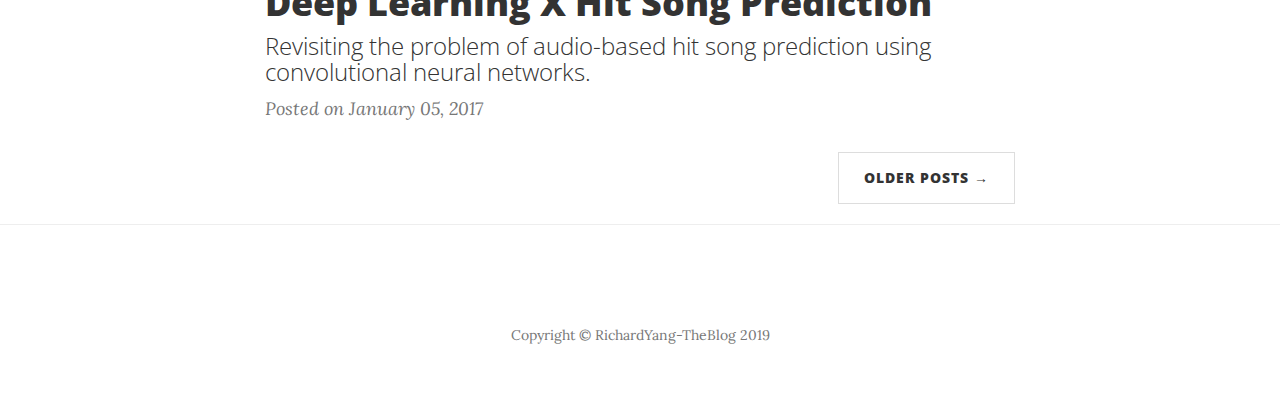
==== commit 1c8bdb1d: "update MGEval" ====
--- a/index.html
+++ b/index.html
@@ -90,6 +90,18 @@
         <div class="row">
             <div class="col-lg-8 col-lg-offset-2 col-md-10 col-md-offset-1">
                 <div class="post-preview">
+                    <a href="post_mgeval.html">
+                        <h2 class="post-title">
+                            MGEval - An objective evaluation toolbox for symbolic domain music generation.
+                        </h2>
+                        <h3 class="post-subtitle">
+                            On the evaluation of generative models in music
+                        </h3>
+                    </a>
+                    <p class="post-meta">Posted on December 27, 2018</p>
+                </div>
+                <hr>
+                <div class="post-preview">
                     <a href="midinet_arxiv_demo.html">
                         <h2 class="post-title">
                             MidiNet Demo - learning to generate music from MIDI tabs.
@@ -155,7 +167,7 @@
             <div class="row">
                 <div class="col-lg-8 col-lg-offset-2 col-md-10 col-md-offset-1">
                     
-                    <p class="copyright text-muted">Copyright &copy; RichardYang-TheBlog 2017</p>
+                    <p class="copyright text-muted">Copyright &copy; RichardYang-TheBlog 2019</p>
                 </div>
             </div>
         </div>
